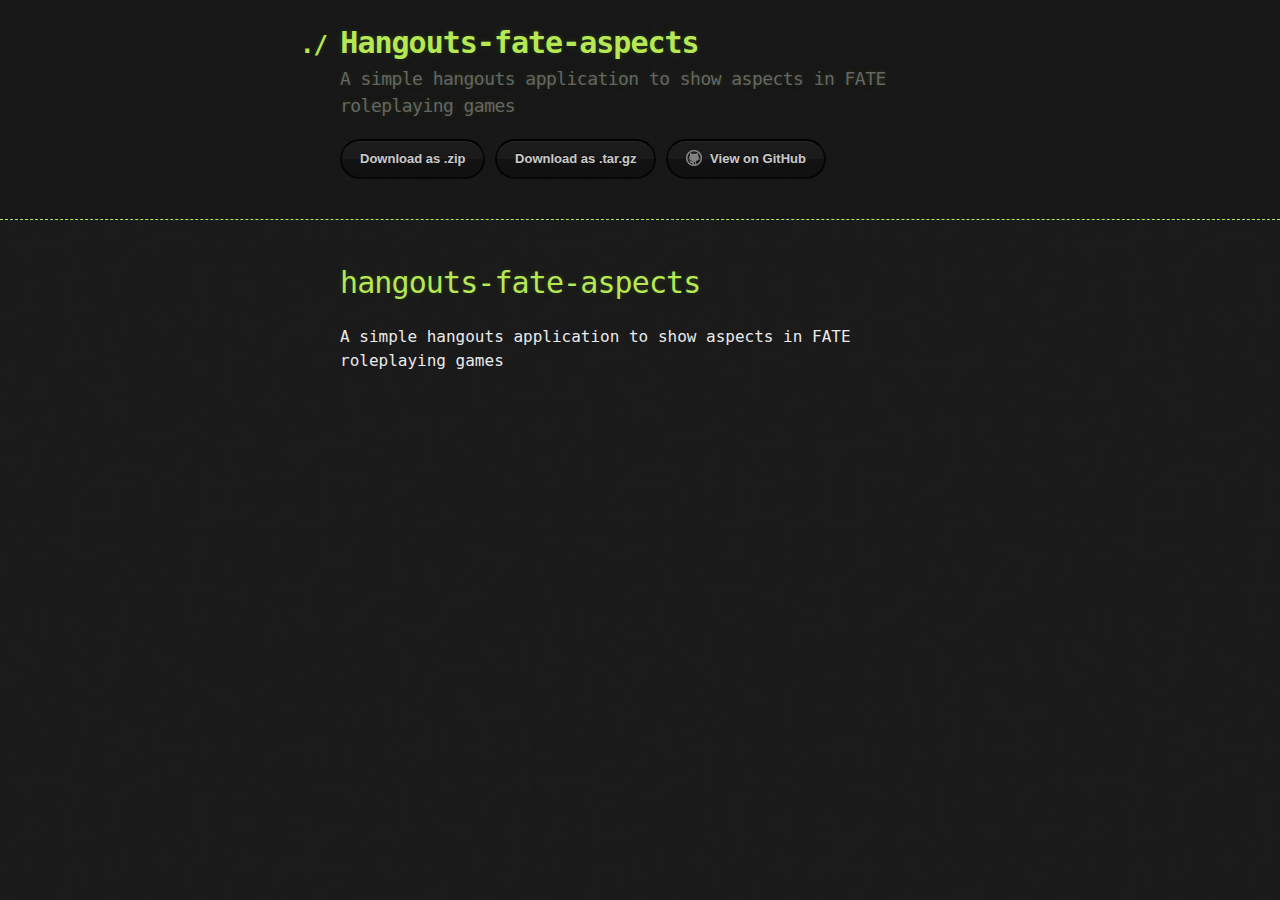
==== index.html @ 529abd5f "Create gh-pages branch via GitHub" ====
<!DOCTYPE html>
<html>
  <head>
    <meta charset='utf-8'>
    <meta http-equiv="X-UA-Compatible" content="chrome=1">

    <link rel="stylesheet" type="text/css" href="stylesheets/stylesheet.css" media="screen">
    <link rel="stylesheet" type="text/css" href="stylesheets/pygment_trac.css" media="screen">
    <link rel="stylesheet" type="text/css" href="stylesheets/print.css" media="print">

    <title>Hangouts-fate-aspects by jantoniomartin</title>
  </head>

  <body>

    <header>
      <div class="container">
        <h1>Hangouts-fate-aspects</h1>
        <h2>A simple hangouts application to show aspects in FATE roleplaying games</h2>

        <section id="downloads">
          <a href="https://github.com/jantoniomartin/hangouts-fate-aspects/zipball/master" class="btn">Download as .zip</a>
          <a href="https://github.com/jantoniomartin/hangouts-fate-aspects/tarball/master" class="btn">Download as .tar.gz</a>
          <a href="https://github.com/jantoniomartin/hangouts-fate-aspects" class="btn btn-github"><span class="icon"></span>View on GitHub</a>
        </section>
      </div>
    </header>

    <div class="container">
      <section id="main_content">
        <h1>
<a id="hangouts-fate-aspects" class="anchor" href="#hangouts-fate-aspects" aria-hidden="true"><span class="octicon octicon-link"></span></a>hangouts-fate-aspects</h1>

<p>A simple hangouts application to show aspects in FATE roleplaying games</p>
      </section>
    </div>

    
  </body>
</html>
---- stylesheets/stylesheet.css ----
body {
  margin: 0;
  padding: 0;
  background: #151515 url("../images/bkg.png") 0 0;
  color: #eaeaea;
  font: 16px;
  line-height: 1.5;
  font-family: Monaco, "Bitstream Vera Sans Mono", "Lucida Console", Terminal, monospace;
}

/* General & 'Reset' Stuff */

.container {
  width: 90%;
  max-width: 600px;
  margin: 0 auto;
}

section {
  display: block;
  margin: 0 0 20px 0;
}

h1, h2, h3, h4, h5, h6 {
  margin: 0 0 20px;
}

li {
  line-height: 1.4 ;
}

/* Header, <header>
   header   - container
   h1       - project name
   h2       - project description
*/

header {
  background: rgba(0, 0, 0, 0.1);
  width: 100%;
  border-bottom: 1px dashed #b5e853;
  padding: 20px 0;
  margin: 0 0 40px 0;
}

header h1 {
  font-size: 30px;
  line-height: 1.5;
  margin: 0 0 0 -40px;
  font-weight: bold;
  font-family: Monaco, "Bitstream Vera Sans Mono", "Lucida Console", Terminal, monospace;
  color: #b5e853;
  text-shadow: 0 1px 1px rgba(0, 0, 0, 0.1),
               0 0 5px rgba(181, 232, 83, 0.1),
               0 0 10px rgba(181, 232, 83, 0.1);
  letter-spacing: -1px;
  -webkit-font-smoothing: antialiased;
}

header h1:before {
  content: "./ ";
  font-size: 24px;
}

header h2 {
  font-size: 18px;
  font-weight: 300;
  color: #666;
}

#downloads .btn {
  display: inline-block;
  text-align: center;
  margin: 0;
}

/* Main Content
*/

#main_content {
  width: 100%;
  -webkit-font-smoothing: antialiased;
}
section img {
  max-width: 100%
}

h1, h2, h3, h4, h5, h6 {
  font-weight: normal;
  font-family: Monaco, "Bitstream Vera Sans Mono", "Lucida Console", Terminal, monospace;
  color: #b5e853;
  letter-spacing: -0.03em;
  text-shadow: 0 1px 1px rgba(0, 0, 0, 0.1),
               0 0 5px rgba(181, 232, 83, 0.1),
               0 0 10px rgba(181, 232, 83, 0.1);
}

#main_content h1 {
  font-size: 30px;
}

#main_content h2 {
  font-size: 24px;
}

#main_content h3 {
  font-size: 18px;
}

#main_content h4 {
  font-size: 14px;
}

#main_content h5 {
  font-size: 12px;
  text-transform: uppercase;
  margin: 0 0 5px 0;
}

#main_content h6 {
  font-size: 12px;
  text-transform: uppercase;
  color: #999;
  margin: 0 0 5px 0;
}

dt {
  font-style: italic;
  font-weight: bold;
}

ul li {
  list-style: none;
}

ul li:before {
  content: ">>";
  font-family: Monaco, "Bitstream Vera Sans Mono", "Lucida Console", Terminal, monospace;
  font-size: 13px;
  color: #b5e853;
  margin-left: -37px;
  margin-right: 21px;
  line-height: 16px;
}

blockquote {
  color: #aaa;
  padding-left: 10px;
  border-left: 1px dotted #666;
}

pre {
  background: rgba(0, 0, 0, 0.9);
  border: 1px solid rgba(255, 255, 255, 0.15);
  padding: 10px;
  font-size: 14px;
  color: #b5e853;
  border-radius: 2px;
  -moz-border-radius: 2px;
  -webkit-border-radius: 2px;
  text-wrap: normal;
  overflow: auto;
  overflow-y: hidden;
}

table {
  width: 100%;
  margin: 0 0 20px 0;
}

th {
  text-align: left;
  border-bottom: 1px dashed #b5e853;
  padding: 5px 10px;
}

td {
  padding: 5px 10px;
}

hr {
  height: 0;
  border: 0;
  border-bottom: 1px dashed #b5e853;
  color: #b5e853;
}

/* Buttons
*/

.btn {
  display: inline-block;
  background: -webkit-linear-gradient(top, rgba(40, 40, 40, 0.3), rgba(35, 35, 35, 0.3) 50%, rgba(10, 10, 10, 0.3) 50%, rgba(0, 0, 0, 0.3));
  padding: 8px 18px;
  border-radius: 50px;
  border: 2px solid rgba(0, 0, 0, 0.7);
  border-bottom: 2px solid rgba(0, 0, 0, 0.7);
  border-top: 2px solid rgba(0, 0, 0, 1);
  color: rgba(255, 255, 255, 0.8);
  font-family: Helvetica, Arial, sans-serif;
  font-weight: bold;
  font-size: 13px;
  text-decoration: none;
  text-shadow: 0 -1px 0 rgba(0, 0, 0, 0.75);
  box-shadow: inset 0 1px 0 rgba(255, 255, 255, 0.05);
}

.btn:hover {
  background: -webkit-linear-gradient(top, rgba(40, 40, 40, 0.6), rgba(35, 35, 35, 0.6) 50%, rgba(10, 10, 10, 0.8) 50%, rgba(0, 0, 0, 0.8));
}

.btn .icon {
  display: inline-block;
  width: 16px;
  height: 16px;
  margin: 1px 8px 0 0;
  float: left;
}

.btn-github .icon {
  opacity: 0.6;
  background: url("../images/blacktocat.png") 0 0 no-repeat;
}

/* Links
   a, a:hover, a:visited
*/

a {
  color: #63c0f5;
  text-shadow: 0 0 5px rgba(104, 182, 255, 0.5);
}

/* Clearfix */

.cf:before, .cf:after {
  content:"";
  display:table;
}

.cf:after {
  clear:both;
}

.cf {
  zoom:1;
}
---- stylesheets/pygment_trac.css ----
.highlight .c { color: #999988; font-style: italic } /* Comment */
.highlight .err { color: #a61717; background-color: #e3d2d2 } /* Error */
.highlight .k { font-weight: bold } /* Keyword */
.highlight .o { font-weight: bold } /* Operator */
.highlight .cm { color: #999988; font-style: italic } /* Comment.Multiline */
.highlight .cp { color: #999999; font-weight: bold } /* Comment.Preproc */
.highlight .c1 { color: #999988; font-style: italic } /* Comment.Single */
.highlight .cs { color: #999999; font-weight: bold; font-style: italic } /* Comment.Special */
.highlight .gd { color: #000000; background-color: #ffdddd } /* Generic.Deleted */
.highlight .gd .x { color: #000000; background-color: #ffaaaa } /* Generic.Deleted.Specific */
.highlight .ge { font-style: italic } /* Generic.Emph */
.highlight .gr { color: #aa0000 } /* Generic.Error */
.highlight .gh { color: #999999 } /* Generic.Heading */
.highlight .gi { color: #000000; background-color: #ddffdd } /* Generic.Inserted */
.highlight .gi .x { color: #000000; background-color: #aaffaa } /* Generic.Inserted.Specific */
.highlight .go { color: #888888 } /* Generic.Output */
.highlight .gp { color: #555555 } /* Generic.Prompt */
.highlight .gs { font-weight: bold } /* Generic.Strong */
.highlight .gu { color: #800080; font-weight: bold; } /* Generic.Subheading */
.highlight .gt { color: #aa0000 } /* Generic.Traceback */
.highlight .kc { font-weight: bold } /* Keyword.Constant */
.highlight .kd { font-weight: bold } /* Keyword.Declaration */
.highlight .kn { font-weight: bold } /* Keyword.Namespace */
.highlight .kp { font-weight: bold } /* Keyword.Pseudo */
.highlight .kr { font-weight: bold } /* Keyword.Reserved */
.highlight .kt { color: #445588; font-weight: bold } /* Keyword.Type */
.highlight .m { color: #009999 } /* Literal.Number */
.highlight .s { color: #d14 } /* Literal.String */
.highlight .na { color: #008080 } /* Name.Attribute */
.highlight .nb { color: #0086B3 } /* Name.Builtin */
.highlight .nc { color: #445588; font-weight: bold } /* Name.Class */
.highlight .no { color: #008080 } /* Name.Constant */
.highlight .ni { color: #800080 } /* Name.Entity */
.highlight .ne { color: #990000; font-weight: bold } /* Name.Exception */
.highlight .nf { color: #990000; font-weight: bold } /* Name.Function */
.highlight .nn { color: #555555 } /* Name.Namespace */
.highlight .nt { color: #CBDFFF } /* Name.Tag */
.highlight .nv { color: #008080 } /* Name.Variable */
.highlight .ow { font-weight: bold } /* Operator.Word */
.highlight .w { color: #bbbbbb } /* Text.Whitespace */
.highlight .mf { color: #009999 } /* Literal.Number.Float */
.highlight .mh { color: #009999 } /* Literal.Number.Hex */
.highlight .mi { color: #009999 } /* Literal.Number.Integer */
.highlight .mo { color: #009999 } /* Literal.Number.Oct */
.highlight .sb { color: #d14 } /* Literal.String.Backtick */
.highlight .sc { color: #d14 } /* Literal.String.Char */
.highlight .sd { color: #d14 } /* Literal.String.Doc */
.highlight .s2 { color: #d14 } /* Literal.String.Double */
.highlight .se { color: #d14 } /* Literal.String.Escape */
.highlight .sh { color: #d14 } /* Literal.String.Heredoc */
.highlight .si { color: #d14 } /* Literal.String.Interpol */
.highlight .sx { color: #d14 } /* Literal.String.Other */
.highlight .sr { color: #009926 } /* Literal.String.Regex */
.highlight .s1 { color: #d14 } /* Literal.String.Single */
.highlight .ss { color: #990073 } /* Literal.String.Symbol */
.highlight .bp { color: #999999 } /* Name.Builtin.Pseudo */
.highlight .vc { color: #008080 } /* Name.Variable.Class */
.highlight .vg { color: #008080 } /* Name.Variable.Global */
.highlight .vi { color: #008080 } /* Name.Variable.Instance */
.highlight .il { color: #009999 } /* Literal.Number.Integer.Long */

.type-csharp .highlight .k { color: #0000FF }
.type-csharp .highlight .kt { color: #0000FF }
.type-csharp .highlight .nf { color: #000000; font-weight: normal }
.type-csharp .highlight .nc { color: #2B91AF }
.type-csharp .highlight .nn { color: #000000 }
.type-csharp .highlight .s { color: #A31515 }
.type-csharp .highlight .sc { color: #A31515 }
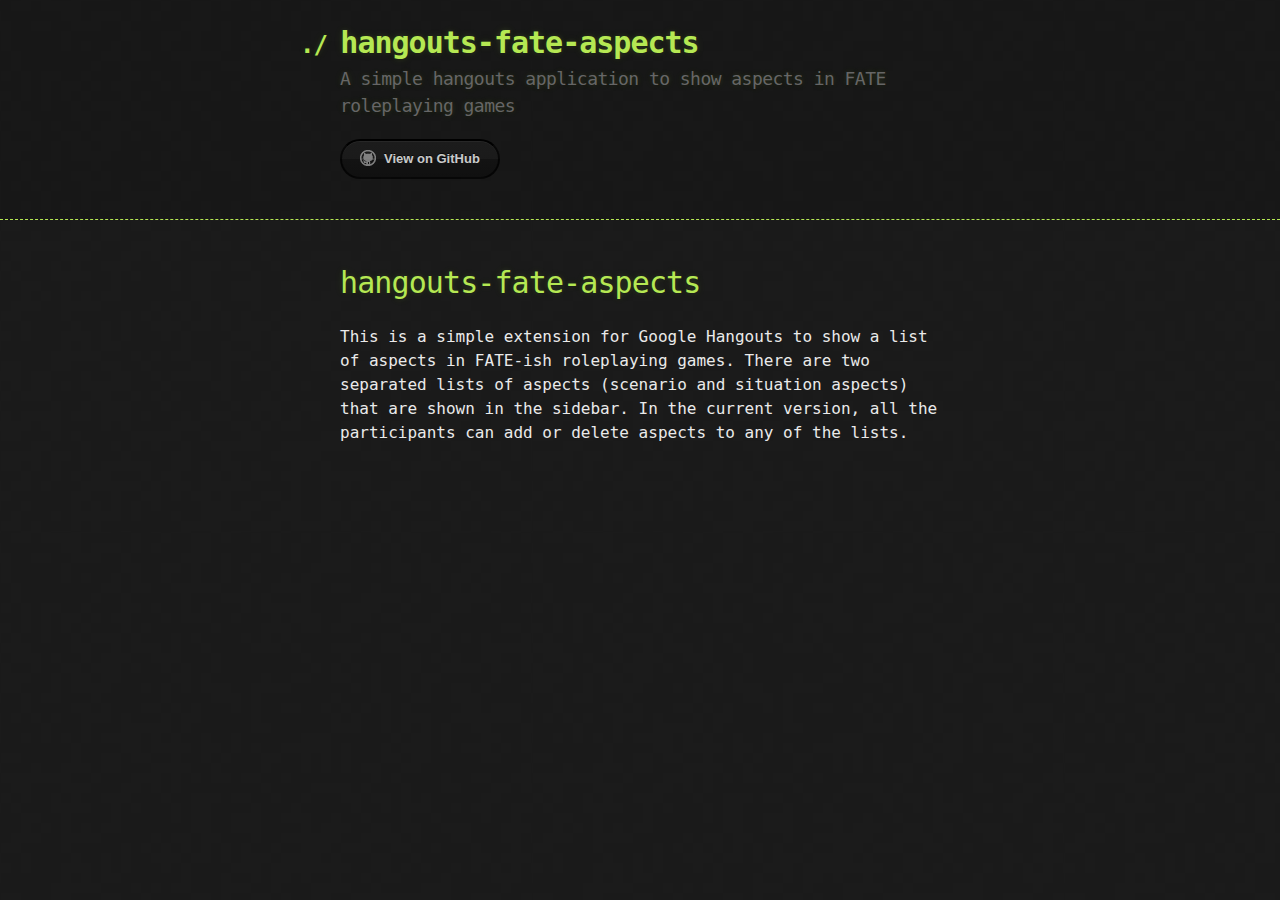
==== commit 93e2970a: "update project description" ====
--- a/index.html
+++ b/index.html
@@ -8,19 +8,17 @@
     <link rel="stylesheet" type="text/css" href="stylesheets/pygment_trac.css" media="screen">
     <link rel="stylesheet" type="text/css" href="stylesheets/print.css" media="print">
 
-    <title>Hangouts-fate-aspects by jantoniomartin</title>
+    <title>FATE Aspects Hangouts application</title>
   </head>
 
   <body>
 
     <header>
       <div class="container">
-        <h1>Hangouts-fate-aspects</h1>
+        <h1>hangouts-fate-aspects</h1>
         <h2>A simple hangouts application to show aspects in FATE roleplaying games</h2>
 
         <section id="downloads">
-          <a href="https://github.com/jantoniomartin/hangouts-fate-aspects/zipball/master" class="btn">Download as .zip</a>
-          <a href="https://github.com/jantoniomartin/hangouts-fate-aspects/tarball/master" class="btn">Download as .tar.gz</a>
           <a href="https://github.com/jantoniomartin/hangouts-fate-aspects" class="btn btn-github"><span class="icon"></span>View on GitHub</a>
         </section>
       </div>
@@ -31,10 +29,13 @@
         <h1>
 <a id="hangouts-fate-aspects" class="anchor" href="#hangouts-fate-aspects" aria-hidden="true"><span class="octicon octicon-link"></span></a>hangouts-fate-aspects</h1>
 
-<p>A simple hangouts application to show aspects in FATE roleplaying games</p>
+<p>This is a simple extension for Google Hangouts to show a list of aspects in FATE-ish roleplaying games.
+  There are two separated lists of aspects (scenario and situation aspects) that are shown in the sidebar.
+  In the current version, all the participants can add or delete aspects to any of the lists.
+</p>
       </section>
     </div>
 
     
   </body>
-</html>+</html>
